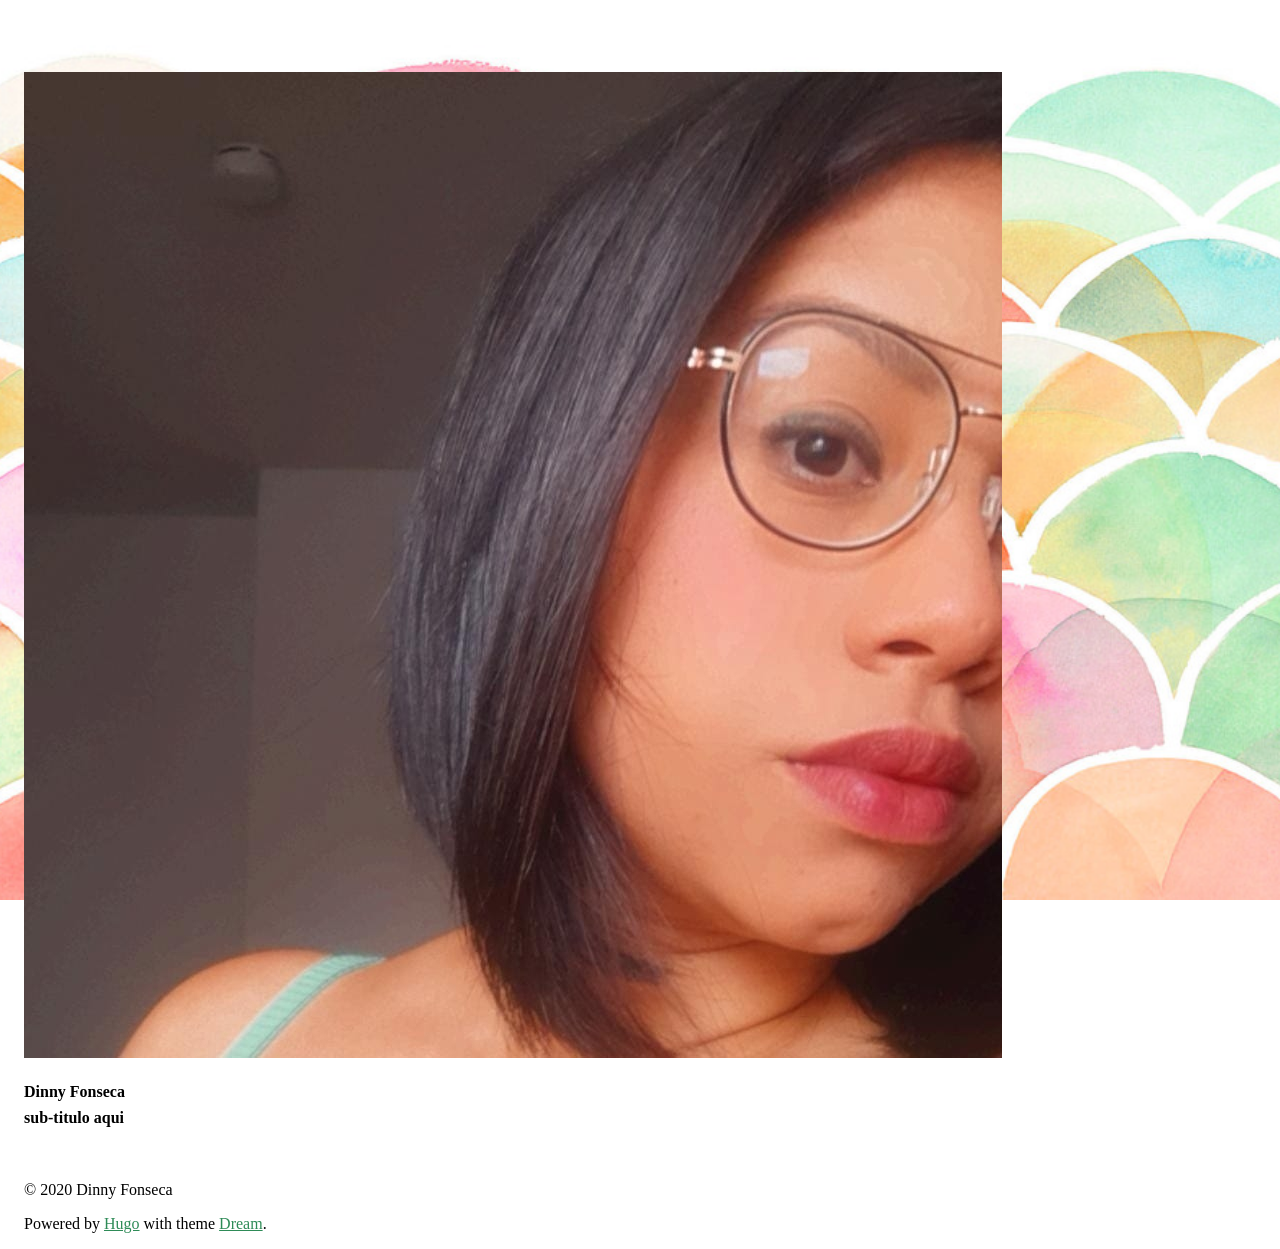
==== index.html @ a39fbf08 "🤖 CD bot is helping" ====
<!doctype html><html lang=pt><head><meta charset=utf-8><meta name=viewport content="width=device-width,initial-scale=1"><meta http-equiv=x-ua-compatible content="ie=edge"><title>| Dinny Fonseca</title><link href=/favicon.ico rel="shortcut icon" type=image/x-icon><meta name=author content="Dinny Fonseca"><meta name=description content="descrição aqui"><meta name=generator content="Hugo 0.74.3"><link rel=canonical href=https://dinnyfonseca.github.io/><meta property="og:title" content="Dinny Fonseca"><meta property="og:description" content="descrição aqui"><meta property="og:type" content="website"><meta property="og:url" content="https://dinnyfonseca.github.io/"><meta name=twitter:card content="summary"><meta name=twitter:title content="Dinny Fonseca"><meta name=twitter:description content="descrição aqui"><link rel=stylesheet href=/css/semantic.min.css><link rel=stylesheet href=/css/OverlayScrollbars.min.css><link rel=stylesheet href=/css/github-markdown.css><link rel=stylesheet href=/css/site.css><style>a{color:#2e8b57!important}</style><style>.inverted a{color:#8fbc8f!important}</style></head><body style=background-image:url(/wallpaper.jpg)><nav class="ui secondary inverted menu dream-menu"><div class=item><i class="large link bullseye icon dream-flip-toggle"></i></div><div class=item><i class="large link home icon" onclick="window.location.href='https:\/\/dinnyfonseca.github.io'"></i></div><div class=item><i class="large link icon theme-switch" onclick=themeSwitch()></i></div><div class=item><i class="large link search icon" onclick=toggleSearch()></i></div></nav><div class=flip-container><div class=flipper><section class=front><div class=dream-max-width><div class="ui centered relaxed grid dream-grid"><div class="sixteen wide mobile eight wide tablet four wide computer column dream-column"><article class=dream-header><section class="ui top attached center aligned segment"><div class="ui small circular image"><img src=/me/avatar_fb.jpg></div><h1 class="ui medium header">Dinny Fonseca<div class="sub header" style=margin-top:.5rem>sub-titulo aqui</div></h1><div class="ui horizontal list"><a class=item href=/tags><i class="tags icon"></i></a><a class=item href=/categories><i class="th list icon"></i></a></div></section><section class="ui attached segment header-socials"><nav class="ui secondary menu dream-menu dream-socials"><div class=item><a href=/index.xml><i class="rss square icon" title=RSS></i></a></div><div class=item><a href=mailto:dinnyariadne@gmail.com><i class="mail icon" title=Email></i></a></div><div class=item><a href=https://twitter.com/dinny target=_blank><i class="twitter icon" title=Twitter></i></a></div><div class=item><a href=https://facebook.com/g1eny0ung target=_blank><i class="facebook icon" title=Facebook></i></a></div><div class=item><a href=https://instagram.com/g1eny0ung target=_blank><i class="instagram icon" title=Instagram></i></a></div></nav></section><section class="ui bottom attached center aligned segment"><p>© 2020 Dinny Fonseca</p><p>Powered by <a href=https://gohugo.io/ target=_blank>Hugo</a> with theme <a href=https://github.com/g1eny0ung/hugo-theme-dream target=_blank>Dream</a>.</p></section></article></div><div class="sixteen wide mobile eight wide tablet four wide computer column dream-column"></div></div></div></section><section class=back><div class=dream-max-width><div class="ui centered relaxed grid dream-grid dream-back"><section class="sixteen wide mobile eight wide tablet four wide computer column dream-column"><article><div class="ui top attached segment"><h3 class="ui header">Sobre mim</h3></div><div class="ui bottom attached segment markdown-body"><p>Oi, eu sou o Goku ❤️🌈</p><p>E aqui vai uns textos da hora.</p></div></article></section><section class="sixteen wide mobile eight wide tablet four wide computer column dream-column"><article><div class="ui top attached segment"><h3 class="ui header"></h3></div><div class="ui bottom attached segment"><nav class="ui secondary menu dream-menu dream-socials"><div class=item><a href=/index.xml><i class="large rss square icon" title=RSS></i></a></div><div class=item><a href=mailto:dinnyariadne@gmail.com><i class="large mail icon" title=Email></i></a></div><div class=item><a href=https://twitter.com/dinny target=_blank><i class="large twitter icon" title=Twitter></i></a></div><div class=item><a href=https://facebook.com/g1eny0ung target=_blank><i class="large facebook icon" title=Facebook></i></a></div><div class=item><a href=https://instagram.com/g1eny0ung target=_blank><i class="large instagram icon" title=Instagram></i></a></div></nav></div></article></section><section class="sixteen wide mobile eight wide tablet four wide computer column dream-column"><footer class="ui segment">Todos os direitos reservados</footer></section><section class="sixteen wide mobile eight wide tablet eight wide computer column dream-column"><footer class="ui segment"><div id=disqus_thread></div><script>var disqus_config=function(){this.page.url='https:\/\/dinnyfonseca.github.io\/';this.page.identifier='/';};(function(){var d=document,s=d.createElement('script');s.src='https://'+'dinnyfonseca'+'.disqus.com/embed.js';s.setAttribute('data-timestamp',+new Date());(d.head||d.body).appendChild(s);})();</script><noscript>Please enable JavaScript to view the <a href=https://disqus.com/?ref_noscript>comments powered by Disqus.</a></noscript></footer></section></div></div></section></div></div><script>window.darkNav=true</script><script src=/js/jquery.min.js></script><script src=/js/semantic.min.js></script><script src=/js/jquery.overlayScrollbars.min.js></script><script src=/js/header.js></script><script src=/js/main.js></script><script src=/js/theme.js></script><script src=/js/imagesloaded.pkgd.min.js></script><script src=/js/masonry.pkgd.min.js></script><script src=/js/grid.js></script><div class="ui inverted segment" id=dream-search><div class="ui search"><div class="ui transparent input"><input class=prompt type=text placeholder></div><div class=results></div></div></div><script>$(document).ready(function(){$.getJSON('https:\/\/dinnyfonseca.github.io/index.json',function(data){$('.ui.search').search({source:data,searchFields:['title'],showNoResults:true,})})})</script><script src=/js/search.js></script><script type=application/javascript>var doNotTrack=false;if(!doNotTrack){window.ga=window.ga||function(){(ga.q=ga.q||[]).push(arguments)};ga.l=+new Date;ga('create','UA-153647691-4','auto');ga('send','pageview');}</script><script async src=https://www.google-analytics.com/analytics.js></script></body></html>
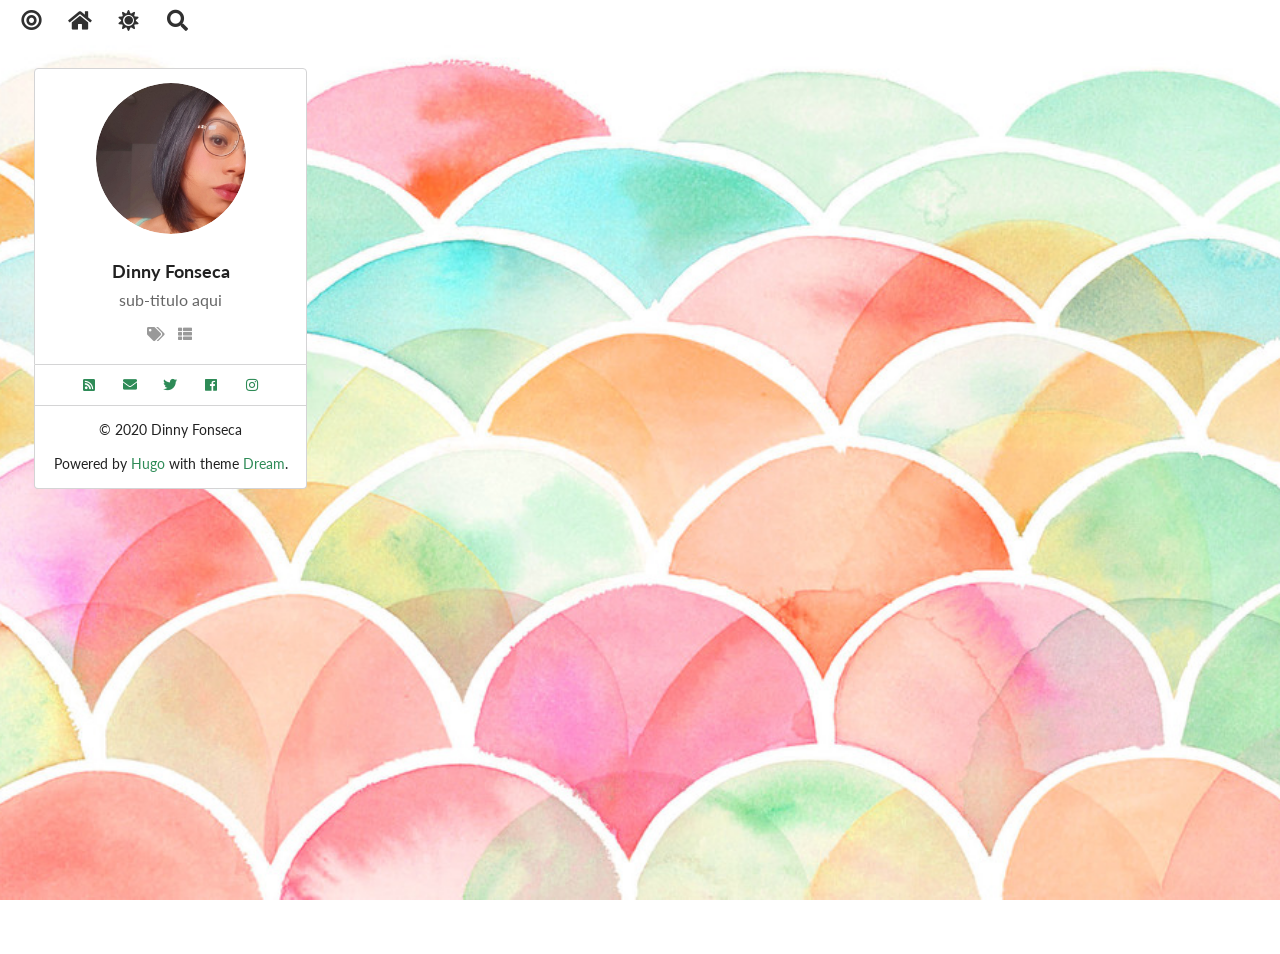
==== commit 0d2e4baa: "🤖 CD bot is helping" ====
--- a/index.html
+++ b/index.html
@@ -1 +1 @@
-<!doctype html><html lang=pt><head><meta charset=utf-8><meta name=viewport content="width=device-width,initial-scale=1"><meta http-equiv=x-ua-compatible content="ie=edge"><title>| Dinny Fonseca</title><link href=/favicon.ico rel="shortcut icon" type=image/x-icon><meta name=author content="Dinny Fonseca"><meta name=description content="descrição aqui"><meta name=generator content="Hugo 0.74.3"><link rel=canonical href=https://dinnyfonseca.github.io/><meta property="og:title" content="Dinny Fonseca"><meta property="og:description" content="descrição aqui"><meta property="og:type" content="website"><meta property="og:url" content="https://dinnyfonseca.github.io/"><meta name=twitter:card content="summary"><meta name=twitter:title content="Dinny Fonseca"><meta name=twitter:description content="descrição aqui"><link rel=stylesheet href=/css/semantic.min.css><link rel=stylesheet href=/css/OverlayScrollbars.min.css><link rel=stylesheet href=/css/github-markdown.css><link rel=stylesheet href=/css/site.css><style>a{color:#2e8b57!important}</style><style>.inverted a{color:#8fbc8f!important}</style></head><body style=background-image:url(/wallpaper.jpg)><nav class="ui secondary inverted menu dream-menu"><div class=item><i class="large link bullseye icon dream-flip-toggle"></i></div><div class=item><i class="large link home icon" onclick="window.location.href='https:\/\/dinnyfonseca.github.io'"></i></div><div class=item><i class="large link icon theme-switch" onclick=themeSwitch()></i></div><div class=item><i class="large link search icon" onclick=toggleSearch()></i></div></nav><div class=flip-container><div class=flipper><section class=front><div class=dream-max-width><div class="ui centered relaxed grid dream-grid"><div class="sixteen wide mobile eight wide tablet four wide computer column dream-column"><article class=dream-header><section class="ui top attached center aligned segment"><div class="ui small circular image"><img src=/me/avatar_fb.jpg></div><h1 class="ui medium header">Dinny Fonseca<div class="sub header" style=margin-top:.5rem>sub-titulo aqui</div></h1><div class="ui horizontal list"><a class=item href=/tags><i class="tags icon"></i></a><a class=item href=/categories><i class="th list icon"></i></a></div></section><section class="ui attached segment header-socials"><nav class="ui secondary menu dream-menu dream-socials"><div class=item><a href=/index.xml><i class="rss square icon" title=RSS></i></a></div><div class=item><a href=mailto:dinnyariadne@gmail.com><i class="mail icon" title=Email></i></a></div><div class=item><a href=https://twitter.com/dinny target=_blank><i class="twitter icon" title=Twitter></i></a></div><div class=item><a href=https://facebook.com/g1eny0ung target=_blank><i class="facebook icon" title=Facebook></i></a></div><div class=item><a href=https://instagram.com/g1eny0ung target=_blank><i class="instagram icon" title=Instagram></i></a></div></nav></section><section class="ui bottom attached center aligned segment"><p>© 2020 Dinny Fonseca</p><p>Powered by <a href=https://gohugo.io/ target=_blank>Hugo</a> with theme <a href=https://github.com/g1eny0ung/hugo-theme-dream target=_blank>Dream</a>.</p></section></article></div><div class="sixteen wide mobile eight wide tablet four wide computer column dream-column"></div></div></div></section><section class=back><div class=dream-max-width><div class="ui centered relaxed grid dream-grid dream-back"><section class="sixteen wide mobile eight wide tablet four wide computer column dream-column"><article><div class="ui top attached segment"><h3 class="ui header">Sobre mim</h3></div><div class="ui bottom attached segment markdown-body"><p>Oi, eu sou o Goku ❤️🌈</p><p>E aqui vai uns textos da hora.</p></div></article></section><section class="sixteen wide mobile eight wide tablet four wide computer column dream-column"><article><div class="ui top attached segment"><h3 class="ui header"></h3></div><div class="ui bottom attached segment"><nav class="ui secondary menu dream-menu dream-socials"><div class=item><a href=/index.xml><i class="large rss square icon" title=RSS></i></a></div><div class=item><a href=mailto:dinnyariadne@gmail.com><i class="large mail icon" title=Email></i></a></div><div class=item><a href=https://twitter.com/dinny target=_blank><i class="large twitter icon" title=Twitter></i></a></div><div class=item><a href=https://facebook.com/g1eny0ung target=_blank><i class="large facebook icon" title=Facebook></i></a></div><div class=item><a href=https://instagram.com/g1eny0ung target=_blank><i class="large instagram icon" title=Instagram></i></a></div></nav></div></article></section><section class="sixteen wide mobile eight wide tablet four wide computer column dream-column"><footer class="ui segment">Todos os direitos reservados</footer></section><section class="sixteen wide mobile eight wide tablet eight wide computer column dream-column"><footer class="ui segment"><div id=disqus_thread></div><script>var disqus_config=function(){this.page.url='https:\/\/dinnyfonseca.github.io\/';this.page.identifier='/';};(function(){var d=document,s=d.createElement('script');s.src='https://'+'dinnyfonseca'+'.disqus.com/embed.js';s.setAttribute('data-timestamp',+new Date());(d.head||d.body).appendChild(s);})();</script><noscript>Please enable JavaScript to view the <a href=https://disqus.com/?ref_noscript>comments powered by Disqus.</a></noscript></footer></section></div></div></section></div></div><script>window.darkNav=true</script><script src=/js/jquery.min.js></script><script src=/js/semantic.min.js></script><script src=/js/jquery.overlayScrollbars.min.js></script><script src=/js/header.js></script><script src=/js/main.js></script><script src=/js/theme.js></script><script src=/js/imagesloaded.pkgd.min.js></script><script src=/js/masonry.pkgd.min.js></script><script src=/js/grid.js></script><div class="ui inverted segment" id=dream-search><div class="ui search"><div class="ui transparent input"><input class=prompt type=text placeholder></div><div class=results></div></div></div><script>$(document).ready(function(){$.getJSON('https:\/\/dinnyfonseca.github.io/index.json',function(data){$('.ui.search').search({source:data,searchFields:['title'],showNoResults:true,})})})</script><script src=/js/search.js></script><script type=application/javascript>var doNotTrack=false;if(!doNotTrack){window.ga=window.ga||function(){(ga.q=ga.q||[]).push(arguments)};ga.l=+new Date;ga('create','UA-153647691-4','auto');ga('send','pageview');}</script><script async src=https://www.google-analytics.com/analytics.js></script></body></html>+<!doctype html><html lang=pt><head><meta charset=utf-8><meta name=viewport content="width=device-width,initial-scale=1"><meta http-equiv=x-ua-compatible content="ie=edge"><title>Início | Dinny Fonseca</title><link href=/favicon.ico rel="shortcut icon" type=image/x-icon><meta name=author content="Dinny Fonseca"><meta name=description content="descrição aqui"><meta name=generator content="Hugo 0.74.3"><link rel=canonical href=https://dinnyfonseca.github.io/><meta property="og:title" content="Dinny Fonseca"><meta property="og:description" content="descrição aqui"><meta property="og:type" content="website"><meta property="og:url" content="https://dinnyfonseca.github.io/"><meta name=twitter:card content="summary"><meta name=twitter:title content="Dinny Fonseca"><meta name=twitter:description content="descrição aqui"><link rel=stylesheet href=/css/semantic.min.css><link rel=stylesheet href=/css/OverlayScrollbars.min.css><link rel=stylesheet href=/css/github-markdown.css><link rel=stylesheet href=/css/site.css><style>a{color:#2e8b57!important}</style><style>.inverted a{color:#8fbc8f!important}</style></head><body style=background-image:url(/wallpaper.jpg)><nav class="ui secondary inverted menu dream-menu"><div class=item><i class="large link bullseye icon dream-flip-toggle" title=Vire!></i></div><div class=item><i class="large link home icon" title=Início onclick="window.location.href='https:\/\/dinnyfonseca.github.io'"></i></div><div class=item><i class="large link icon theme-switch" onclick=themeSwitch()></i></div><div class=item><i class="large link search icon" onclick=toggleSearch()></i></div></nav><div class=flip-container><div class=flipper><section class=front><div class=dream-max-width><div class="ui centered relaxed grid dream-grid"><div class="sixteen wide mobile eight wide tablet four wide computer column dream-column"><article class=dream-header><section class="ui top attached center aligned segment"><div class="ui small circular image"><img src=/me/avatar_fb.jpg></div><h1 class="ui medium header">Dinny Fonseca<div class="sub header" style=margin-top:.5rem>sub-titulo aqui</div></h1><div class="ui horizontal list"><a class=item href=/tags><i class="tags icon" title="Todas as Tags"></i></a><a class=item href=/categories><i class="th list icon" title="Todas as Categorias"></i></a></div></section><section class="ui attached segment header-socials"><nav class="ui secondary menu dream-menu dream-socials"><div class=item><a href=/index.xml><i class="rss square icon" title=RSS></i></a></div><div class=item><a href=mailto:dinnyariadne@gmail.com><i class="mail icon" title=Email></i></a></div><div class=item><a href=https://twitter.com/dinny target=_blank><i class="twitter icon" title=Twitter></i></a></div><div class=item><a href=https://facebook.com/g1eny0ung target=_blank><i class="facebook icon" title=Facebook></i></a></div><div class=item><a href=https://instagram.com/g1eny0ung target=_blank><i class="instagram icon" title=Instagram></i></a></div></nav></section><section class="ui bottom attached center aligned segment"><p>© 2020 Dinny Fonseca</p><p>Powered by <a href=https://gohugo.io/ target=_blank>Hugo</a> with theme <a href=https://github.com/g1eny0ung/hugo-theme-dream target=_blank>Dream</a>.</p></section></article></div><div class="sixteen wide mobile eight wide tablet four wide computer column dream-column"></div></div></div></section><section class=back><div class=dream-max-width><div class="ui centered relaxed grid dream-grid dream-back"><section class="sixteen wide mobile eight wide tablet four wide computer column dream-column"><article><div class="ui top attached segment"><h3 class="ui header">Sobre mim</h3></div><div class="ui bottom attached segment markdown-body"><p>Oi, eu sou o Goku ❤️🌈</p><p>E aqui vai uns textos da hora.</p></div></article></section><section class="sixteen wide mobile eight wide tablet four wide computer column dream-column"><article><div class="ui top attached segment"><h3 class="ui header">Mídias sociais</h3></div><div class="ui bottom attached segment"><nav class="ui secondary menu dream-menu dream-socials"><div class=item><a href=/index.xml><i class="large rss square icon" title=RSS></i></a></div><div class=item><a href=mailto:dinnyariadne@gmail.com><i class="large mail icon" title=Email></i></a></div><div class=item><a href=https://twitter.com/dinny target=_blank><i class="large twitter icon" title=Twitter></i></a></div><div class=item><a href=https://facebook.com/g1eny0ung target=_blank><i class="large facebook icon" title=Facebook></i></a></div><div class=item><a href=https://instagram.com/g1eny0ung target=_blank><i class="large instagram icon" title=Instagram></i></a></div></nav></div></article></section><section class="sixteen wide mobile eight wide tablet four wide computer column dream-column"><footer class="ui segment">Todos os direitos reservados</footer></section><section class="sixteen wide mobile eight wide tablet eight wide computer column dream-column"><footer class="ui segment"><div id=disqus_thread></div><script>var disqus_config=function(){this.page.url='https:\/\/dinnyfonseca.github.io\/';this.page.identifier='/';};(function(){var d=document,s=d.createElement('script');s.src='https://'+'dinnyfonseca'+'.disqus.com/embed.js';s.setAttribute('data-timestamp',+new Date());(d.head||d.body).appendChild(s);})();</script><noscript>Please enable JavaScript to view the <a href=https://disqus.com/?ref_noscript>comments powered by Disqus.</a></noscript></footer></section></div></div></section></div></div><script>window.darkNav=true</script><script src=/js/jquery.min.js></script><script src=/js/semantic.min.js></script><script src=/js/jquery.overlayScrollbars.min.js></script><script src=/js/header.js></script><script src=/js/main.js></script><script src=/js/theme.js></script><script src=/js/imagesloaded.pkgd.min.js></script><script src=/js/masonry.pkgd.min.js></script><script src=/js/grid.js></script><div class="ui inverted segment" id=dream-search><div class="ui search"><div class="ui transparent input"><input class=prompt type=text placeholder=Buscar></div><div class=results></div></div></div><script>$(document).ready(function(){$.getJSON('https:\/\/dinnyfonseca.github.io/index.json',function(data){$('.ui.search').search({source:data,searchFields:['title'],showNoResults:true,})})})</script><script src=/js/search.js></script><script type=application/javascript>var doNotTrack=false;if(!doNotTrack){window.ga=window.ga||function(){(ga.q=ga.q||[]).push(arguments)};ga.l=+new Date;ga('create','UA-153647691-4','auto');ga('send','pageview');}</script><script async src=https://www.google-analytics.com/analytics.js></script></body></html>
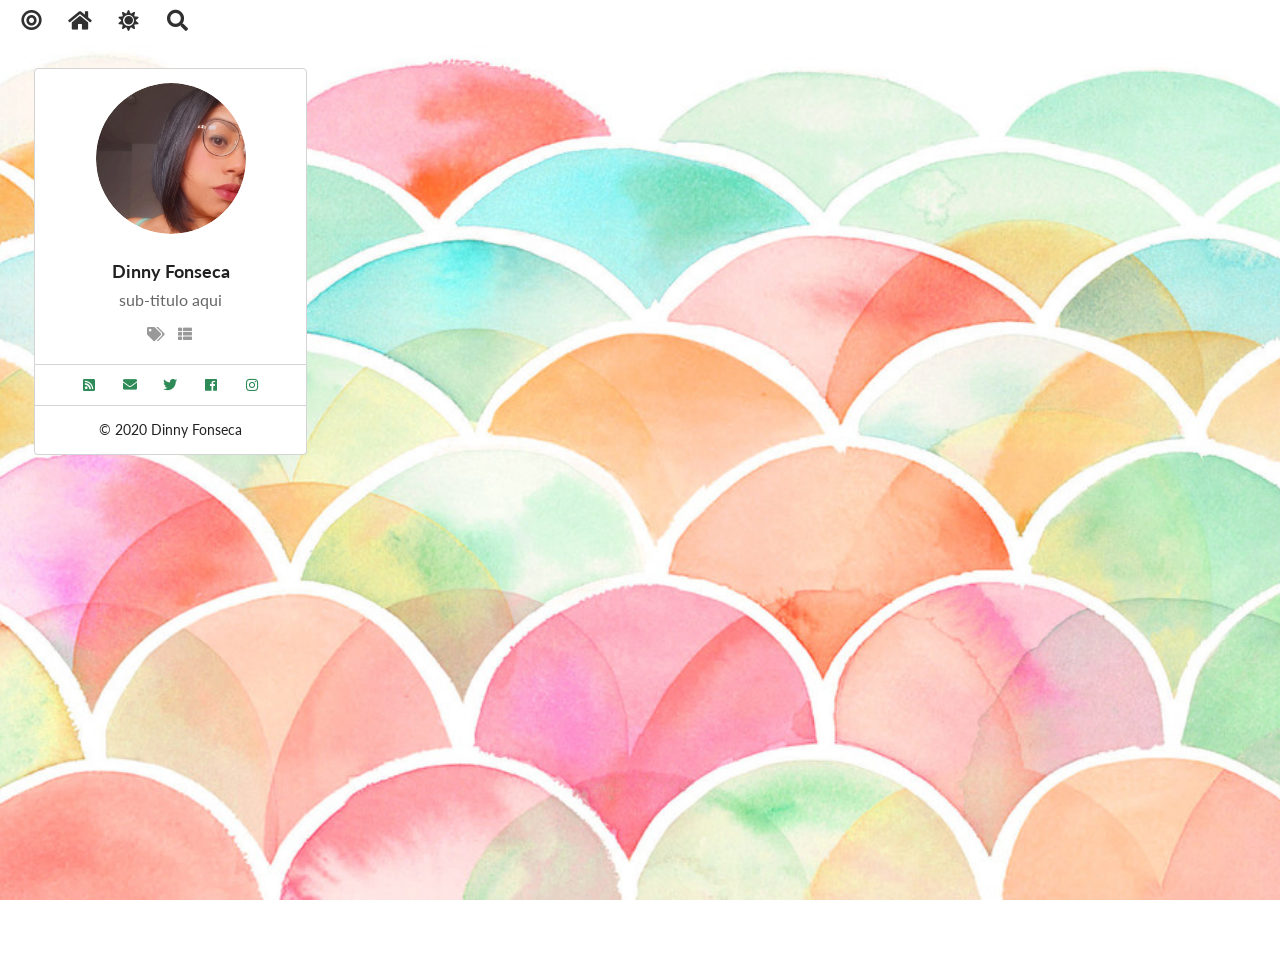
==== commit f35da922: "🤖 CD bot is helping" ====
--- a/index.html
+++ b/index.html
@@ -1 +1 @@
-<!doctype html><html lang=pt><head><meta charset=utf-8><meta name=viewport content="width=device-width,initial-scale=1"><meta http-equiv=x-ua-compatible content="ie=edge"><title>Início | Dinny Fonseca</title><link href=/favicon.ico rel="shortcut icon" type=image/x-icon><meta name=author content="Dinny Fonseca"><meta name=description content="descrição aqui"><meta name=generator content="Hugo 0.74.3"><link rel=canonical href=https://dinnyfonseca.github.io/><meta property="og:title" content="Dinny Fonseca"><meta property="og:description" content="descrição aqui"><meta property="og:type" content="website"><meta property="og:url" content="https://dinnyfonseca.github.io/"><meta name=twitter:card content="summary"><meta name=twitter:title content="Dinny Fonseca"><meta name=twitter:description content="descrição aqui"><link rel=stylesheet href=/css/semantic.min.css><link rel=stylesheet href=/css/OverlayScrollbars.min.css><link rel=stylesheet href=/css/github-markdown.css><link rel=stylesheet href=/css/site.css><style>a{color:#2e8b57!important}</style><style>.inverted a{color:#8fbc8f!important}</style></head><body style=background-image:url(/wallpaper.jpg)><nav class="ui secondary inverted menu dream-menu"><div class=item><i class="large link bullseye icon dream-flip-toggle" title=Vire!></i></div><div class=item><i class="large link home icon" title=Início onclick="window.location.href='https:\/\/dinnyfonseca.github.io'"></i></div><div class=item><i class="large link icon theme-switch" onclick=themeSwitch()></i></div><div class=item><i class="large link search icon" onclick=toggleSearch()></i></div></nav><div class=flip-container><div class=flipper><section class=front><div class=dream-max-width><div class="ui centered relaxed grid dream-grid"><div class="sixteen wide mobile eight wide tablet four wide computer column dream-column"><article class=dream-header><section class="ui top attached center aligned segment"><div class="ui small circular image"><img src=/me/avatar_fb.jpg></div><h1 class="ui medium header">Dinny Fonseca<div class="sub header" style=margin-top:.5rem>sub-titulo aqui</div></h1><div class="ui horizontal list"><a class=item href=/tags><i class="tags icon" title="Todas as Tags"></i></a><a class=item href=/categories><i class="th list icon" title="Todas as Categorias"></i></a></div></section><section class="ui attached segment header-socials"><nav class="ui secondary menu dream-menu dream-socials"><div class=item><a href=/index.xml><i class="rss square icon" title=RSS></i></a></div><div class=item><a href=mailto:dinnyariadne@gmail.com><i class="mail icon" title=Email></i></a></div><div class=item><a href=https://twitter.com/dinny target=_blank><i class="twitter icon" title=Twitter></i></a></div><div class=item><a href=https://facebook.com/g1eny0ung target=_blank><i class="facebook icon" title=Facebook></i></a></div><div class=item><a href=https://instagram.com/g1eny0ung target=_blank><i class="instagram icon" title=Instagram></i></a></div></nav></section><section class="ui bottom attached center aligned segment"><p>© 2020 Dinny Fonseca</p><p>Powered by <a href=https://gohugo.io/ target=_blank>Hugo</a> with theme <a href=https://github.com/g1eny0ung/hugo-theme-dream target=_blank>Dream</a>.</p></section></article></div><div class="sixteen wide mobile eight wide tablet four wide computer column dream-column"></div></div></div></section><section class=back><div class=dream-max-width><div class="ui centered relaxed grid dream-grid dream-back"><section class="sixteen wide mobile eight wide tablet four wide computer column dream-column"><article><div class="ui top attached segment"><h3 class="ui header">Sobre mim</h3></div><div class="ui bottom attached segment markdown-body"><p>Oi, eu sou o Goku ❤️🌈</p><p>E aqui vai uns textos da hora.</p></div></article></section><section class="sixteen wide mobile eight wide tablet four wide computer column dream-column"><article><div class="ui top attached segment"><h3 class="ui header">Mídias sociais</h3></div><div class="ui bottom attached segment"><nav class="ui secondary menu dream-menu dream-socials"><div class=item><a href=/index.xml><i class="large rss square icon" title=RSS></i></a></div><div class=item><a href=mailto:dinnyariadne@gmail.com><i class="large mail icon" title=Email></i></a></div><div class=item><a href=https://twitter.com/dinny target=_blank><i class="large twitter icon" title=Twitter></i></a></div><div class=item><a href=https://facebook.com/g1eny0ung target=_blank><i class="large facebook icon" title=Facebook></i></a></div><div class=item><a href=https://instagram.com/g1eny0ung target=_blank><i class="large instagram icon" title=Instagram></i></a></div></nav></div></article></section><section class="sixteen wide mobile eight wide tablet four wide computer column dream-column"><footer class="ui segment">Todos os direitos reservados</footer></section><section class="sixteen wide mobile eight wide tablet eight wide computer column dream-column"><footer class="ui segment"><div id=disqus_thread></div><script>var disqus_config=function(){this.page.url='https:\/\/dinnyfonseca.github.io\/';this.page.identifier='/';};(function(){var d=document,s=d.createElement('script');s.src='https://'+'dinnyfonseca'+'.disqus.com/embed.js';s.setAttribute('data-timestamp',+new Date());(d.head||d.body).appendChild(s);})();</script><noscript>Please enable JavaScript to view the <a href=https://disqus.com/?ref_noscript>comments powered by Disqus.</a></noscript></footer></section></div></div></section></div></div><script>window.darkNav=true</script><script src=/js/jquery.min.js></script><script src=/js/semantic.min.js></script><script src=/js/jquery.overlayScrollbars.min.js></script><script src=/js/header.js></script><script src=/js/main.js></script><script src=/js/theme.js></script><script src=/js/imagesloaded.pkgd.min.js></script><script src=/js/masonry.pkgd.min.js></script><script src=/js/grid.js></script><div class="ui inverted segment" id=dream-search><div class="ui search"><div class="ui transparent input"><input class=prompt type=text placeholder=Buscar></div><div class=results></div></div></div><script>$(document).ready(function(){$.getJSON('https:\/\/dinnyfonseca.github.io/index.json',function(data){$('.ui.search').search({source:data,searchFields:['title'],showNoResults:true,})})})</script><script src=/js/search.js></script><script type=application/javascript>var doNotTrack=false;if(!doNotTrack){window.ga=window.ga||function(){(ga.q=ga.q||[]).push(arguments)};ga.l=+new Date;ga('create','UA-153647691-4','auto');ga('send','pageview');}</script><script async src=https://www.google-analytics.com/analytics.js></script></body></html>+<!doctype html><html lang=pt><head><meta charset=utf-8><meta name=viewport content="width=device-width,initial-scale=1"><meta http-equiv=x-ua-compatible content="ie=edge"><title>Início | Dinny Fonseca</title><link href=/favicon.ico rel="shortcut icon" type=image/x-icon><meta name=author content="Dinny Fonseca"><meta name=description content="descrição aqui"><meta name=generator content="Hugo 0.74.3"><link rel=canonical href=https://dinnyfonseca.github.io/><meta property="og:title" content="Dinny Fonseca"><meta property="og:description" content="descrição aqui"><meta property="og:type" content="website"><meta property="og:url" content="https://dinnyfonseca.github.io/"><meta name=twitter:card content="summary"><meta name=twitter:title content="Dinny Fonseca"><meta name=twitter:description content="descrição aqui"><link rel=stylesheet href=/css/semantic.min.css><link rel=stylesheet href=/css/OverlayScrollbars.min.css><link rel=stylesheet href=/css/github-markdown.css><link rel=stylesheet href=/css/site.css><style>a{color:#2e8b57!important}</style><style>.inverted a{color:#8fbc8f!important}</style></head><body style=background-image:url(/wallpaper.jpg)><nav class="ui secondary inverted menu dream-menu"><div class=item><i class="large link bullseye icon dream-flip-toggle" title=Vire!></i></div><div class=item><i class="large link home icon" title=Início onclick="window.location.href='https:\/\/dinnyfonseca.github.io'"></i></div><div class=item><i class="large link icon theme-switch" onclick=themeSwitch()></i></div><div class=item><i class="large link search icon" onclick=toggleSearch()></i></div></nav><div class=flip-container><div class=flipper><section class=front><div class=dream-max-width><div class="ui centered relaxed grid dream-grid"><div class="sixteen wide mobile eight wide tablet four wide computer column dream-column"><article class=dream-header><section class="ui top attached center aligned segment"><div class="ui small circular image"><img src=/me/avatar_fb.jpg></div><h1 class="ui medium header">Dinny Fonseca<div class="sub header" style=margin-top:.5rem>sub-titulo aqui</div></h1><div class="ui horizontal list"><a class=item href=/tags><i class="tags icon" title="Todas as Tags"></i></a><a class=item href=/categories><i class="th list icon" title="Todas as Categorias"></i></a></div></section><section class="ui attached segment header-socials"><nav class="ui secondary menu dream-menu dream-socials"><div class=item><a href=/index.xml><i class="rss square icon" title=RSS></i></a></div><div class=item><a href=mailto:dinnyariadne@gmail.com><i class="mail icon" title=Email></i></a></div><div class=item><a href=https://twitter.com/dinny target=_blank><i class="twitter icon" title=Twitter></i></a></div><div class=item><a href=https://facebook.com/g1eny0ung target=_blank><i class="facebook icon" title=Facebook></i></a></div><div class=item><a href=https://instagram.com/g1eny0ung target=_blank><i class="instagram icon" title=Instagram></i></a></div></nav></section><section class="ui bottom attached center aligned segment"><p>© 2020 Dinny Fonseca</p></section></article></div><div class="sixteen wide mobile eight wide tablet four wide computer column dream-column"></div></div></div></section><section class=back><div class=dream-max-width><div class="ui centered relaxed grid dream-grid dream-back"><section class="sixteen wide mobile eight wide tablet four wide computer column dream-column"><article><div class="ui top attached segment"><h3 class="ui header">Sobre mim</h3></div><div class="ui bottom attached segment markdown-body"><p>Oi, eu sou o Goku ❤️🌈</p><p>E aqui vai uns textos da hora.</p></div></article></section><section class="sixteen wide mobile eight wide tablet four wide computer column dream-column"><article><div class="ui top attached segment"><h3 class="ui header">Mídias sociais</h3></div><div class="ui bottom attached segment"><nav class="ui secondary menu dream-menu dream-socials"><div class=item><a href=/index.xml><i class="large rss square icon" title=RSS></i></a></div><div class=item><a href=mailto:dinnyariadne@gmail.com><i class="large mail icon" title=Email></i></a></div><div class=item><a href=https://twitter.com/dinny target=_blank><i class="large twitter icon" title=Twitter></i></a></div><div class=item><a href=https://facebook.com/g1eny0ung target=_blank><i class="large facebook icon" title=Facebook></i></a></div><div class=item><a href=https://instagram.com/g1eny0ung target=_blank><i class="large instagram icon" title=Instagram></i></a></div></nav></div></article></section><section class="sixteen wide mobile eight wide tablet four wide computer column dream-column"><footer class="ui segment">Todos os direitos reservados</footer></section><section class="sixteen wide mobile eight wide tablet eight wide computer column dream-column"><footer class="ui segment"><div id=disqus_thread></div><script>var disqus_config=function(){this.page.url='https:\/\/dinnyfonseca.github.io\/';this.page.identifier='/';};(function(){var d=document,s=d.createElement('script');s.src='https://'+'dinnyfonseca'+'.disqus.com/embed.js';s.setAttribute('data-timestamp',+new Date());(d.head||d.body).appendChild(s);})();</script><noscript>Please enable JavaScript to view the <a href=https://disqus.com/?ref_noscript>comments powered by Disqus.</a></noscript></footer></section></div></div></section></div></div><script>window.darkNav=true</script><script src=/js/jquery.min.js></script><script src=/js/semantic.min.js></script><script src=/js/jquery.overlayScrollbars.min.js></script><script src=/js/header.js></script><script src=/js/main.js></script><script src=/js/theme.js></script><script src=/js/imagesloaded.pkgd.min.js></script><script src=/js/masonry.pkgd.min.js></script><script src=/js/grid.js></script><div class="ui inverted segment" id=dream-search><div class="ui search"><div class="ui transparent input"><input class=prompt type=text placeholder=Buscar></div><div class=results></div></div></div><script>$(document).ready(function(){$.getJSON('https:\/\/dinnyfonseca.github.io/index.json',function(data){$('.ui.search').search({source:data,searchFields:['title'],showNoResults:true,})})})</script><script src=/js/search.js></script><script type=application/javascript>var doNotTrack=false;if(!doNotTrack){window.ga=window.ga||function(){(ga.q=ga.q||[]).push(arguments)};ga.l=+new Date;ga('create','UA-153647691-4','auto');ga('send','pageview');}</script><script async src=https://www.google-analytics.com/analytics.js></script></body></html>
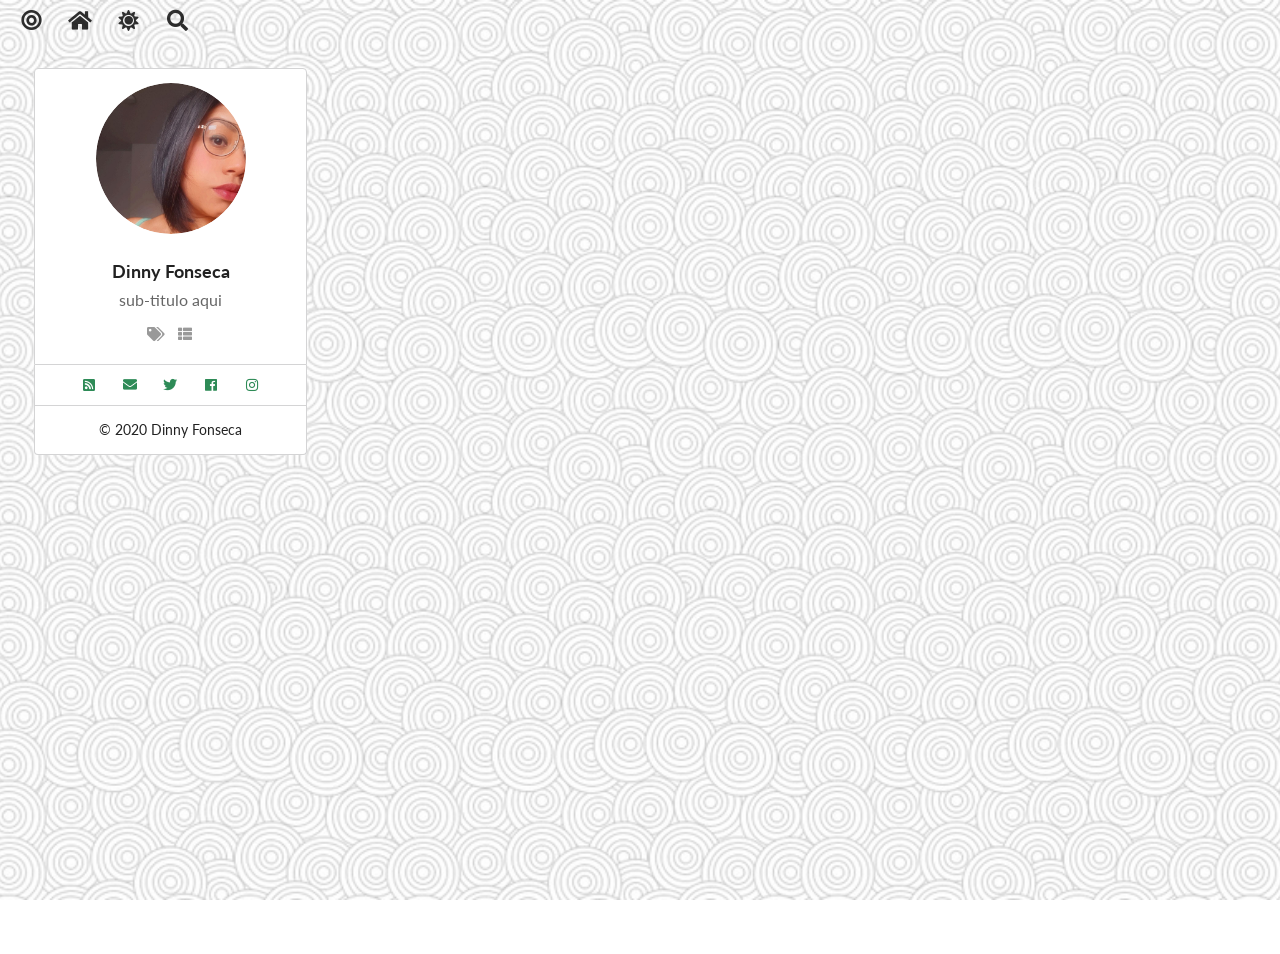
==== commit d1b7298e: "🤖 CD bot is helping" ====
--- a/index.html
+++ b/index.html
@@ -1 +1 @@
-<!doctype html><html lang=pt><head><meta charset=utf-8><meta name=viewport content="width=device-width,initial-scale=1"><meta http-equiv=x-ua-compatible content="ie=edge"><title>Início | Dinny Fonseca</title><link href=/favicon.ico rel="shortcut icon" type=image/x-icon><meta name=author content="Dinny Fonseca"><meta name=description content="descrição aqui"><meta name=generator content="Hugo 0.74.3"><link rel=canonical href=https://dinnyfonseca.github.io/><meta property="og:title" content="Dinny Fonseca"><meta property="og:description" content="descrição aqui"><meta property="og:type" content="website"><meta property="og:url" content="https://dinnyfonseca.github.io/"><meta name=twitter:card content="summary"><meta name=twitter:title content="Dinny Fonseca"><meta name=twitter:description content="descrição aqui"><link rel=stylesheet href=/css/semantic.min.css><link rel=stylesheet href=/css/OverlayScrollbars.min.css><link rel=stylesheet href=/css/github-markdown.css><link rel=stylesheet href=/css/site.css><style>a{color:#2e8b57!important}</style><style>.inverted a{color:#8fbc8f!important}</style></head><body style=background-image:url(/wallpaper.jpg)><nav class="ui secondary inverted menu dream-menu"><div class=item><i class="large link bullseye icon dream-flip-toggle" title=Vire!></i></div><div class=item><i class="large link home icon" title=Início onclick="window.location.href='https:\/\/dinnyfonseca.github.io'"></i></div><div class=item><i class="large link icon theme-switch" onclick=themeSwitch()></i></div><div class=item><i class="large link search icon" onclick=toggleSearch()></i></div></nav><div class=flip-container><div class=flipper><section class=front><div class=dream-max-width><div class="ui centered relaxed grid dream-grid"><div class="sixteen wide mobile eight wide tablet four wide computer column dream-column"><article class=dream-header><section class="ui top attached center aligned segment"><div class="ui small circular image"><img src=/me/avatar_fb.jpg></div><h1 class="ui medium header">Dinny Fonseca<div class="sub header" style=margin-top:.5rem>sub-titulo aqui</div></h1><div class="ui horizontal list"><a class=item href=/tags><i class="tags icon" title="Todas as Tags"></i></a><a class=item href=/categories><i class="th list icon" title="Todas as Categorias"></i></a></div></section><section class="ui attached segment header-socials"><nav class="ui secondary menu dream-menu dream-socials"><div class=item><a href=/index.xml><i class="rss square icon" title=RSS></i></a></div><div class=item><a href=mailto:dinnyariadne@gmail.com><i class="mail icon" title=Email></i></a></div><div class=item><a href=https://twitter.com/dinny target=_blank><i class="twitter icon" title=Twitter></i></a></div><div class=item><a href=https://facebook.com/g1eny0ung target=_blank><i class="facebook icon" title=Facebook></i></a></div><div class=item><a href=https://instagram.com/g1eny0ung target=_blank><i class="instagram icon" title=Instagram></i></a></div></nav></section><section class="ui bottom attached center aligned segment"><p>© 2020 Dinny Fonseca</p></section></article></div><div class="sixteen wide mobile eight wide tablet four wide computer column dream-column"></div></div></div></section><section class=back><div class=dream-max-width><div class="ui centered relaxed grid dream-grid dream-back"><section class="sixteen wide mobile eight wide tablet four wide computer column dream-column"><article><div class="ui top attached segment"><h3 class="ui header">Sobre mim</h3></div><div class="ui bottom attached segment markdown-body"><p>Oi, eu sou o Goku ❤️🌈</p><p>E aqui vai uns textos da hora.</p></div></article></section><section class="sixteen wide mobile eight wide tablet four wide computer column dream-column"><article><div class="ui top attached segment"><h3 class="ui header">Mídias sociais</h3></div><div class="ui bottom attached segment"><nav class="ui secondary menu dream-menu dream-socials"><div class=item><a href=/index.xml><i class="large rss square icon" title=RSS></i></a></div><div class=item><a href=mailto:dinnyariadne@gmail.com><i class="large mail icon" title=Email></i></a></div><div class=item><a href=https://twitter.com/dinny target=_blank><i class="large twitter icon" title=Twitter></i></a></div><div class=item><a href=https://facebook.com/g1eny0ung target=_blank><i class="large facebook icon" title=Facebook></i></a></div><div class=item><a href=https://instagram.com/g1eny0ung target=_blank><i class="large instagram icon" title=Instagram></i></a></div></nav></div></article></section><section class="sixteen wide mobile eight wide tablet four wide computer column dream-column"><footer class="ui segment">Todos os direitos reservados</footer></section><section class="sixteen wide mobile eight wide tablet eight wide computer column dream-column"><footer class="ui segment"><div id=disqus_thread></div><script>var disqus_config=function(){this.page.url='https:\/\/dinnyfonseca.github.io\/';this.page.identifier='/';};(function(){var d=document,s=d.createElement('script');s.src='https://'+'dinnyfonseca'+'.disqus.com/embed.js';s.setAttribute('data-timestamp',+new Date());(d.head||d.body).appendChild(s);})();</script><noscript>Please enable JavaScript to view the <a href=https://disqus.com/?ref_noscript>comments powered by Disqus.</a></noscript></footer></section></div></div></section></div></div><script>window.darkNav=true</script><script src=/js/jquery.min.js></script><script src=/js/semantic.min.js></script><script src=/js/jquery.overlayScrollbars.min.js></script><script src=/js/header.js></script><script src=/js/main.js></script><script src=/js/theme.js></script><script src=/js/imagesloaded.pkgd.min.js></script><script src=/js/masonry.pkgd.min.js></script><script src=/js/grid.js></script><div class="ui inverted segment" id=dream-search><div class="ui search"><div class="ui transparent input"><input class=prompt type=text placeholder=Buscar></div><div class=results></div></div></div><script>$(document).ready(function(){$.getJSON('https:\/\/dinnyfonseca.github.io/index.json',function(data){$('.ui.search').search({source:data,searchFields:['title'],showNoResults:true,})})})</script><script src=/js/search.js></script><script type=application/javascript>var doNotTrack=false;if(!doNotTrack){window.ga=window.ga||function(){(ga.q=ga.q||[]).push(arguments)};ga.l=+new Date;ga('create','UA-153647691-4','auto');ga('send','pageview');}</script><script async src=https://www.google-analytics.com/analytics.js></script></body></html>+<!doctype html><html lang=pt><head><meta charset=utf-8><meta name=viewport content="width=device-width,initial-scale=1"><meta http-equiv=x-ua-compatible content="ie=edge"><title>Início | Dinny Fonseca</title><link href=/favicon.ico rel="shortcut icon" type=image/x-icon><meta name=author content="Dinny Fonseca"><meta name=description content="descrição aqui"><meta name=generator content="Hugo 0.74.3"><link rel=canonical href=https://dinnyfonseca.github.io/><meta property="og:title" content="Dinny Fonseca"><meta property="og:description" content="descrição aqui"><meta property="og:type" content="website"><meta property="og:url" content="https://dinnyfonseca.github.io/"><meta name=twitter:card content="summary"><meta name=twitter:title content="Dinny Fonseca"><meta name=twitter:description content="descrição aqui"><link rel=stylesheet href=/css/semantic.min.css><link rel=stylesheet href=/css/OverlayScrollbars.min.css><link rel=stylesheet href=/css/github-markdown.css><link rel=stylesheet href=/css/site.css><style>a{color:#2e8b57!important}</style><style>.inverted a{color:#8fbc8f!important}</style></head><body style=background-image:url(/wallpaper.jpg);background-repeat:repeat><nav class="ui secondary inverted menu dream-menu"><div class=item><i class="large link bullseye icon dream-flip-toggle" title=Vire!></i></div><div class=item><i class="large link home icon" title=Início onclick="window.location.href='https:\/\/dinnyfonseca.github.io'"></i></div><div class=item><i class="large link icon theme-switch" onclick=themeSwitch()></i></div><div class=item><i class="large link search icon" onclick=toggleSearch()></i></div></nav><div class=flip-container><div class=flipper><section class=front><div class=dream-max-width><div class="ui centered relaxed grid dream-grid"><div class="sixteen wide mobile eight wide tablet four wide computer column dream-column"><article class=dream-header><section class="ui top attached center aligned segment"><div class="ui small circular image"><img src=/me/avatar_fb.jpg></div><h1 class="ui medium header">Dinny Fonseca<div class="sub header" style=margin-top:.5rem>sub-titulo aqui</div></h1><div class="ui horizontal list"><a class=item href=/tags><i class="tags icon" title="Todas as Tags"></i></a><a class=item href=/categories><i class="th list icon" title="Todas as Categorias"></i></a></div></section><section class="ui attached segment header-socials"><nav class="ui secondary menu dream-menu dream-socials"><div class=item><a href=/index.xml><i class="rss square icon" title=RSS></i></a></div><div class=item><a href=mailto:dinnyariadne@gmail.com><i class="mail icon" title=Email></i></a></div><div class=item><a href=https://twitter.com/ariadneassis target=_blank><i class="twitter icon" title=Twitter></i></a></div><div class=item><a href=https://facebook.com/ariadne.assis target=_blank><i class="facebook icon" title=Facebook></i></a></div><div class=item><a href=https://instagram.com/dinnyassis target=_blank><i class="instagram icon" title=Instagram></i></a></div></nav></section><section class="ui bottom attached center aligned segment"><p>© 2020 Dinny Fonseca</p></section></article></div><div class="sixteen wide mobile eight wide tablet four wide computer column dream-column"></div></div></div></section><section class=back><div class=dream-max-width><div class="ui centered relaxed grid dream-grid dream-back"><section class="sixteen wide mobile eight wide tablet four wide computer column dream-column"><article><div class="ui top attached segment"><h3 class="ui header">Sobre mim</h3></div><div class="ui bottom attached segment markdown-body"><p>Oi, eu sou o Goku ❤️🌈</p><p>E aqui vai uns textos da hora.</p></div></article></section><section class="sixteen wide mobile eight wide tablet four wide computer column dream-column"><article><div class="ui top attached segment"><h3 class="ui header">Mídias sociais</h3></div><div class="ui bottom attached segment"><nav class="ui secondary menu dream-menu dream-socials"><div class=item><a href=/index.xml><i class="large rss square icon" title=RSS></i></a></div><div class=item><a href=mailto:dinnyariadne@gmail.com><i class="large mail icon" title=Email></i></a></div><div class=item><a href=https://twitter.com/ariadneassis target=_blank><i class="large twitter icon" title=Twitter></i></a></div><div class=item><a href=https://facebook.com/ariadne.assis target=_blank><i class="large facebook icon" title=Facebook></i></a></div><div class=item><a href=https://instagram.com/dinnyassis target=_blank><i class="large instagram icon" title=Instagram></i></a></div></nav></div></article></section><section class="sixteen wide mobile eight wide tablet four wide computer column dream-column"><footer class="ui segment">Todos os direitos reservados</footer></section><section class="sixteen wide mobile eight wide tablet eight wide computer column dream-column"><footer class="ui segment"><div id=disqus_thread></div><script>var disqus_config=function(){this.page.url='https:\/\/dinnyfonseca.github.io\/';this.page.identifier='/';};(function(){var d=document,s=d.createElement('script');s.src='https://'+'dinnyfonseca'+'.disqus.com/embed.js';s.setAttribute('data-timestamp',+new Date());(d.head||d.body).appendChild(s);})();</script><noscript>Please enable JavaScript to view the <a href=https://disqus.com/?ref_noscript>comments powered by Disqus.</a></noscript></footer></section></div></div></section></div></div><script>window.darkNav=true</script><script src=/js/jquery.min.js></script><script src=/js/semantic.min.js></script><script src=/js/jquery.overlayScrollbars.min.js></script><script src=/js/header.js></script><script src=/js/main.js></script><script src=/js/theme.js></script><script src=/js/imagesloaded.pkgd.min.js></script><script src=/js/masonry.pkgd.min.js></script><script src=/js/grid.js></script><div class="ui inverted segment" id=dream-search><div class="ui search"><div class="ui transparent input"><input class=prompt type=text placeholder=Buscar></div><div class=results></div></div></div><script>$(document).ready(function(){$.getJSON('https:\/\/dinnyfonseca.github.io/index.json',function(data){$('.ui.search').search({source:data,searchFields:['title'],showNoResults:true,})})})</script><script src=/js/search.js></script><script type=application/javascript>var doNotTrack=false;if(!doNotTrack){window.ga=window.ga||function(){(ga.q=ga.q||[]).push(arguments)};ga.l=+new Date;ga('create','UA-153647691-4','auto');ga('send','pageview');}</script><script async src=https://www.google-analytics.com/analytics.js></script></body></html>
